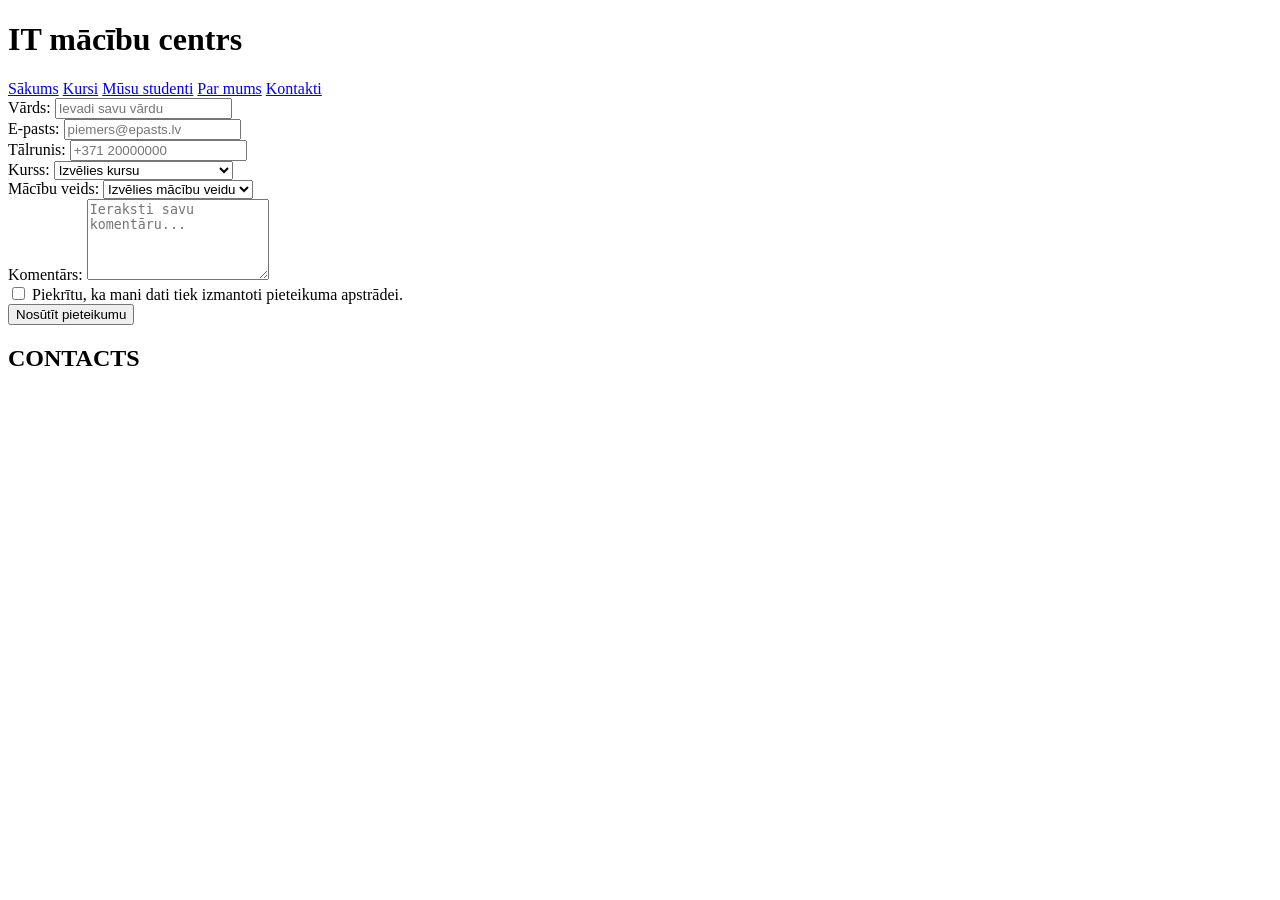
==== form.html @ cdb7a022 "HTML 2 part -uff!" ====
<!DOCTYPE html>
<html lang="lv">
<head>
    <meta charset="UTF-8">
    <meta name="viewport" content="width=device-width, initial-scale=1.0">
    <meta name="description" content="IT mācību centrs">
    <title>IT mācību centrs</title>
    <link rel="stylesheet" href="css/style.css">
</head>
<body>
    <header><h1 id="the_title">IT mācību centrs</h1>
        <nav>
            <a href="#the_title"> Sākums</a>
            <a href="#courses">Kursi</a>
            <a href="#students">Mūsu studenti</a>
            <a href="#about"> Par mums</a>
            <a href="#contacts">Kontakti</a>
        </nav>
    </header>
    <main>
    <form>
    <label for="name">Vārds:</label>
    <input
        type="text"
        id="name"
        name="name"
        placeholder="Ievadi savu vārdu"
        required
    >
    <br>
    <label for="email">E-pasts:</label>
    <input
        type="email"
        id="email"
        name="email"
        placeholder="piemers@epasts.lv"
        required
    >
    <br>
    <label for="phone">Tālrunis:</label>
    <input
        type="tel"
        id="phone"
        name="phone"
        placeholder="+371 20000000"
        required
    >
    <br>
    <label for="course">Kurss:</label>
    <select id="course" name="course" required>
        <option value="">Izvēlies kursu</option>
        <option value="frontend-master">Frontend master</option>
        <option value="backend-master">Backend master</option>
        <option value="data-science">Data Science for dummies</option>
        <option value="java-part-1">Java: part 1</option>
        <option value="java-part-2">Java: part 2</option>
        <option value="cpp">C++</option>
    </select>
    <br>
    <label for="learning-type">Mācību veids:</label>
    <select id="learning-type" name="learning-type" required>
        <option value="">Izvēlies mācību veidu</option>
        <option value="online">Tiešsaistē</option>
        <option value="onsite">Klātbūtienē</option>
    </select>
    <br>
    <label for="comment">Komentārs:</label>
    <textarea
        id="comment"
        name="comment"
        placeholder="Ieraksti savu komentāru..."
        rows="5"
    ></textarea>
    <br>
    <label>
        <input
            type="checkbox"
            name="agreement"
            value="accepted"
            required
        >
        Piekrītu, ka mani dati tiek izmantoti pieteikuma apstrādei.
    </label>
    <br>
    <button type="submit">Nosūtīt pieteikumu</button>
</form>
</main>
    <footer>
    <section id="contacts">
        <h2>CONTACTS</h2>
        <address></address>
    </section>
    </footer>
</body>
</html>
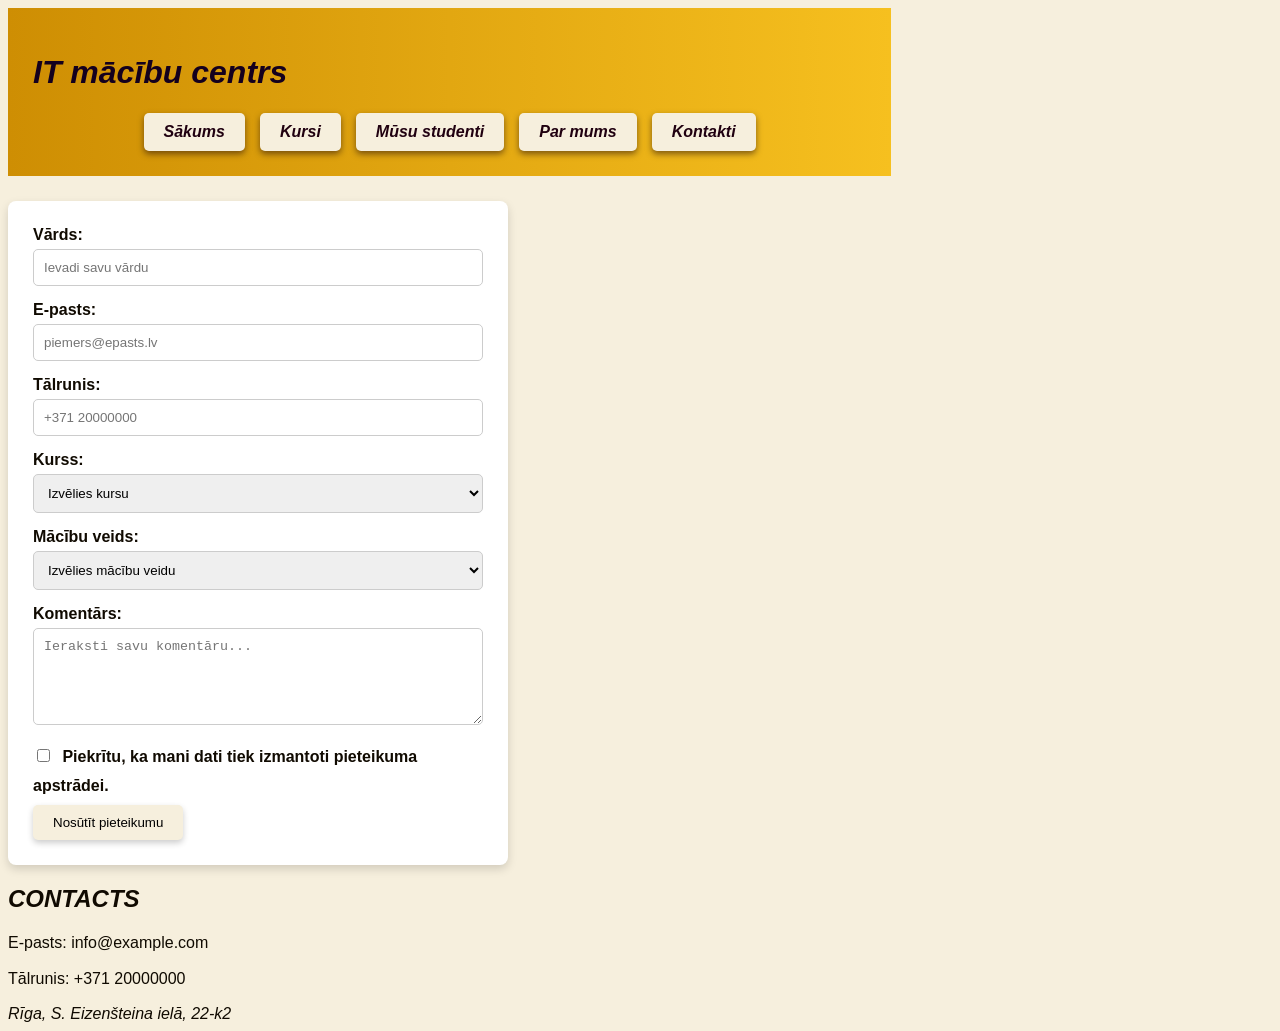
==== commit 941e4cf9: "Almost done" ====
--- a/form.html
+++ b/form.html
@@ -5,7 +5,7 @@
     <meta name="viewport" content="width=device-width, initial-scale=1.0">
     <meta name="description" content="IT mācību centrs">
     <title>IT mācību centrs</title>
-    <link rel="stylesheet" href="css/style.css">
+    <link rel="stylesheet" href="css/stylef.css">
 </head>
 <body>
     <header><h1 id="the_title">IT mācību centrs</h1>
@@ -88,7 +88,9 @@
     <footer>
     <section id="contacts">
         <h2>CONTACTS</h2>
-        <address></address>
+        <p>E-pasts: info@example.com</p>
+        <p>Tālrunis: +371 20000000</p>
+        <address>Rīga, S. Eizenšteina ielā, 22-k2</address>
     </section>
     </footer>
 </body>
--- a/css/stylef.css
+++ b/css/stylef.css
@@ -0,0 +1,114 @@
+/*
+Kontroldarbs HTML, CSS &Git: 2 daļa
+Studente: Jekaterina Tarhanova, 12. grupa
+*/
+
+*, *::before, *::after {
+    box-sizing: border-box;
+}
+
+.the_main {
+    width: 90%;
+    margin: 0 auto;
+}
+
+body {
+    color: rgb(16, 10, 1);
+    background-color: rgb(246, 239, 221);
+    font-family: "Century Gothic", Tahoma, Arial, sans-serif;
+}
+
+p {
+    text-align: justify;
+    line-height: 1.25;
+}
+
+h1, h2, h3 {
+    font-style: oblique;
+}
+
+header {
+    background-image: linear-gradient(to right, #ce8e03, #f6c01f);
+    padding: 25px 25px;
+    width: 69vw;
+    margin-bottom: 25px;
+}
+
+#the_title {
+    color: rgb(20, 0, 30);
+}
+
+nav {
+    display: flex;
+    justify-content: center;
+    gap: 15px;
+}
+
+nav a {
+    display: block;
+    padding: 10px 20px;
+    background-color: rgb(246, 239, 221);
+    border-radius: 5px;
+    box-shadow: 0 3px 6px rgba(20, 0, 10, 0.5);
+    text-decoration: none;
+    font-weight: 700;
+    font-style: oblique;
+    color: #200010;
+}
+
+nav a:hover {
+    background-color: rgb(247, 196, 76);
+}
+
+form {
+    max-width: 500px;
+    padding: 25px;
+    background-color: white;
+    border-radius: 8px;
+    box-shadow: 0 4px 10px rgba(0, 0, 0, 0.15);
+}
+
+form label {
+    font-weight: bold;
+}
+
+form input,
+form select,
+form textarea {
+    padding: 10px;
+    margin-top: 5px;
+    margin-bottom: 15px;
+    border: 1px solid #ccc;
+    border-radius: 5px;
+    box-sizing: border-box;
+}
+
+form input[type="text"],
+form input[type="email"],
+form input[type="tel"],
+form select,
+form textarea {
+    width: 100%;
+}
+
+form textarea {
+    resize: vertical;
+}
+
+form input[type="checkbox"] {
+    margin-right: 8px;
+}
+
+form button {
+    padding: 10px 20px;
+    margin-top: 10px;
+    background-color: rgb(246, 239, 221);
+    border: none;
+    border-radius: 5px;
+    box-shadow: 0 3px 6px rgba(0, 0, 0, 0.2);
+    cursor: pointer;
+}
+
+form button:hover {
+    background-color: rgb(235, 225, 202);
+}
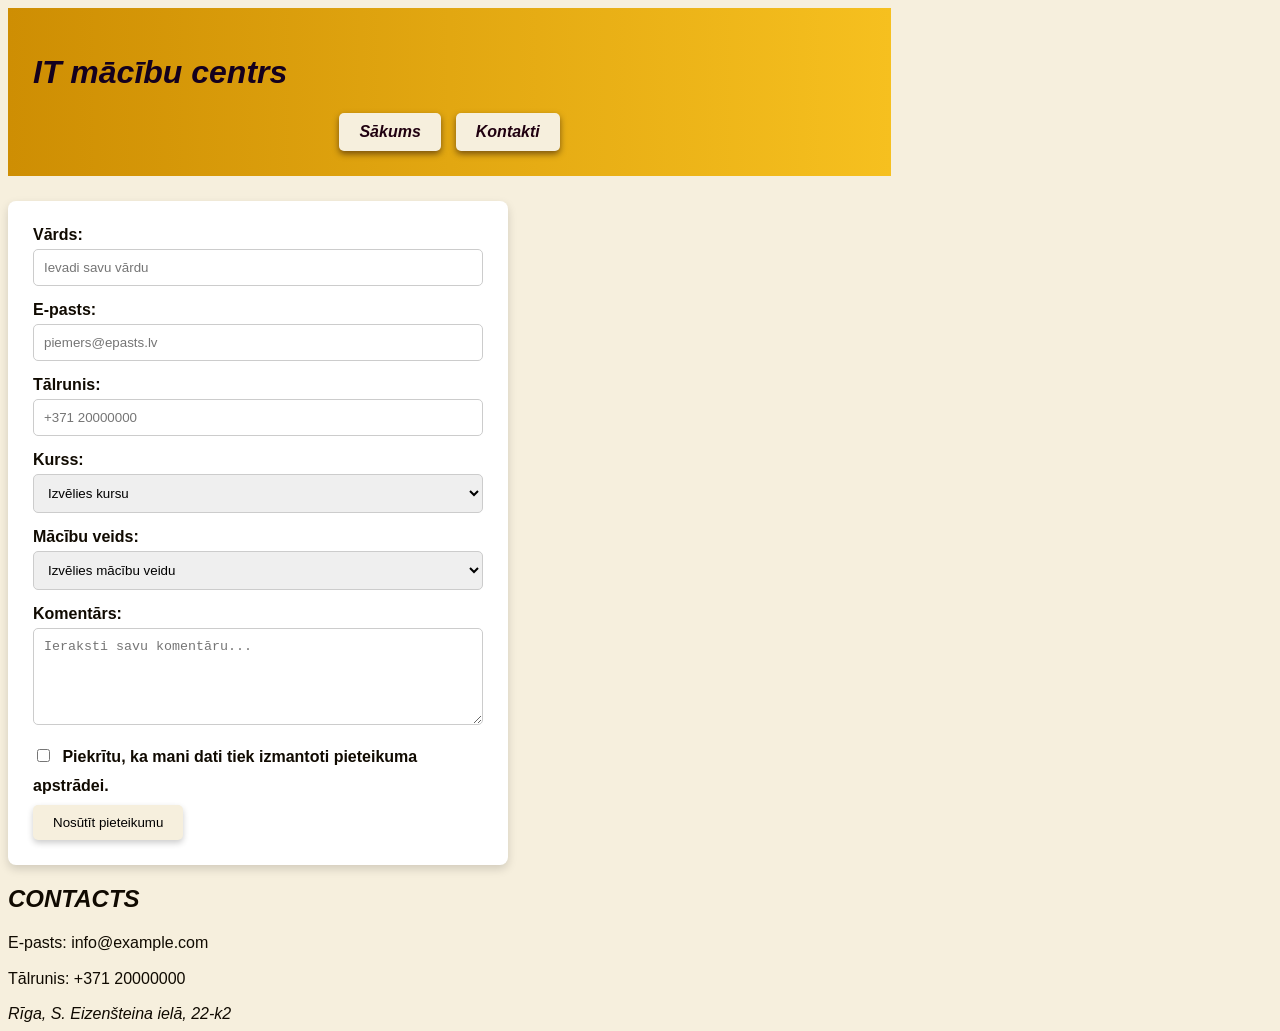
==== commit 7190b9e6: "form.html with short nav" ====
--- a/form.html
+++ b/form.html
@@ -10,10 +10,7 @@
 <body>
     <header><h1 id="the_title">IT mācību centrs</h1>
         <nav>
-            <a href="#the_title"> Sākums</a>
-            <a href="#courses">Kursi</a>
-            <a href="#students">Mūsu studenti</a>
-            <a href="#about"> Par mums</a>
+            <a href="index.html#the_title"> Sākums</a>
             <a href="#contacts">Kontakti</a>
         </nav>
     </header>
